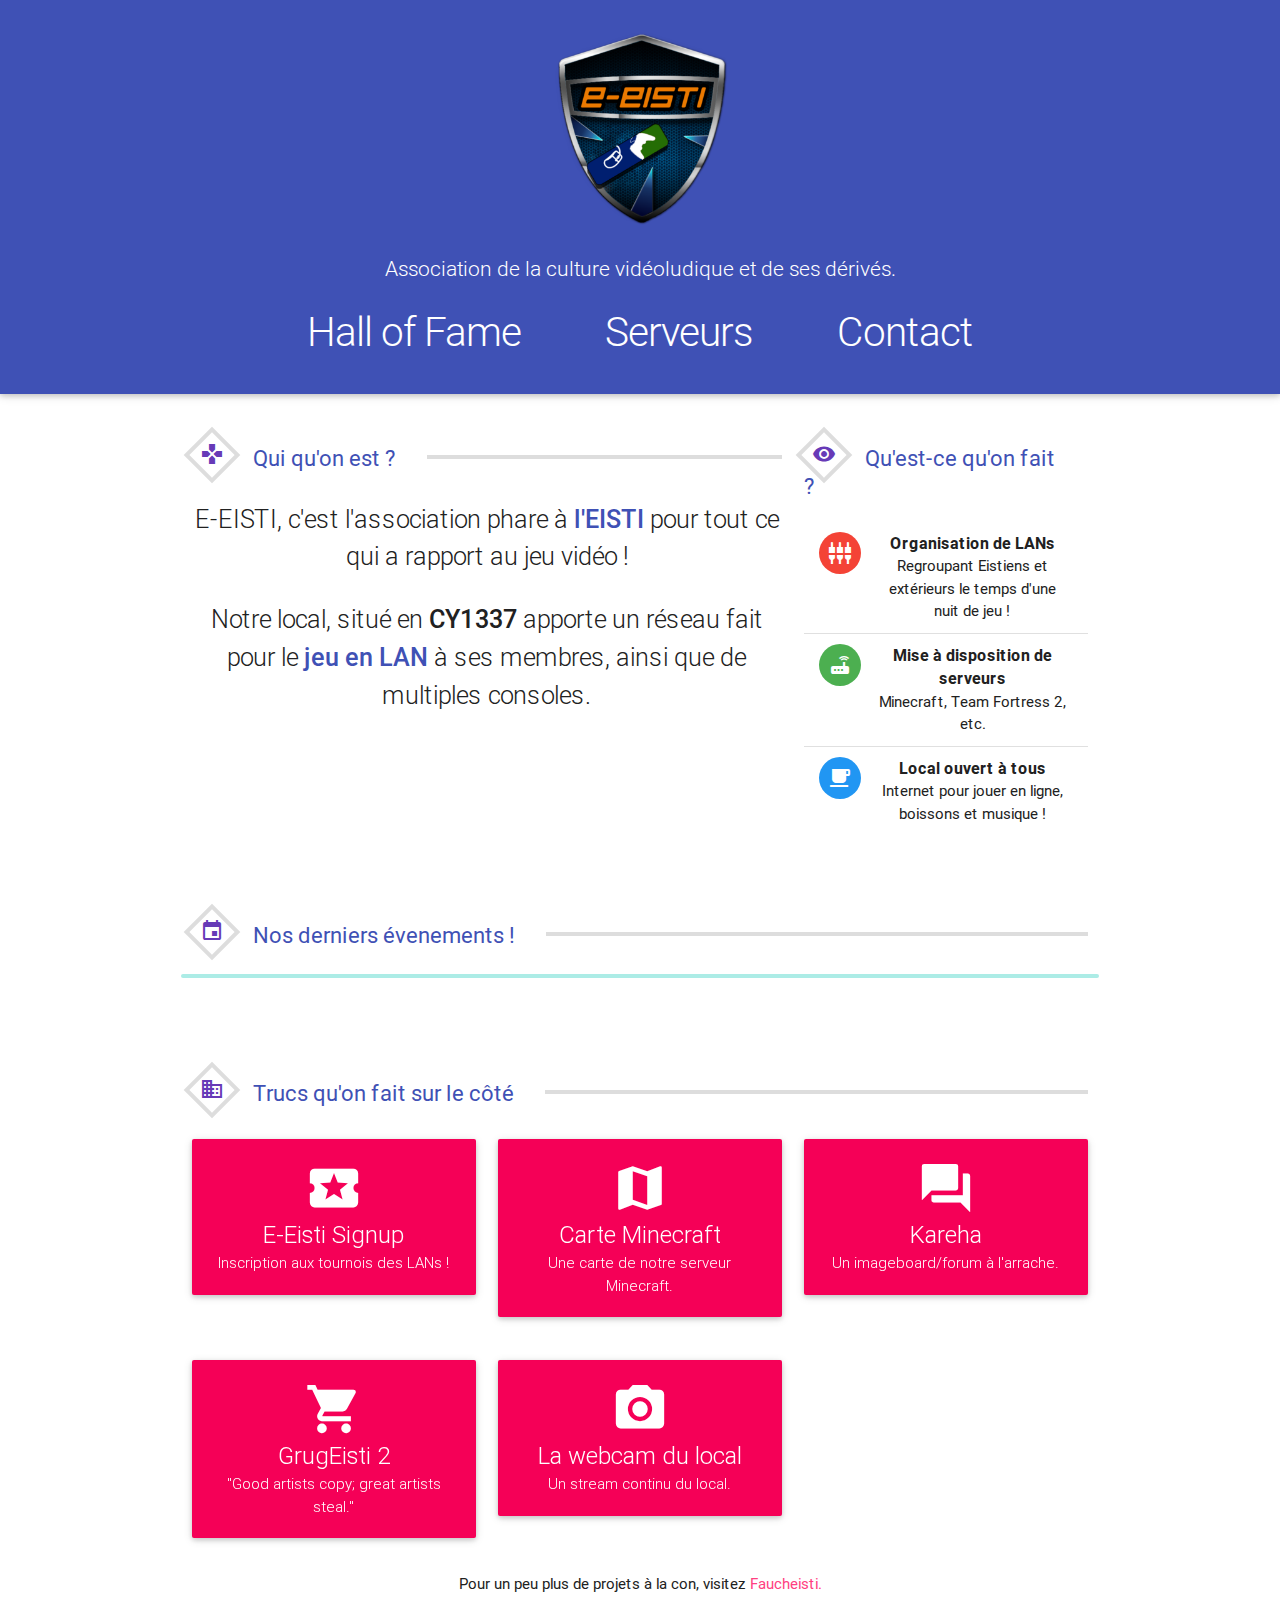
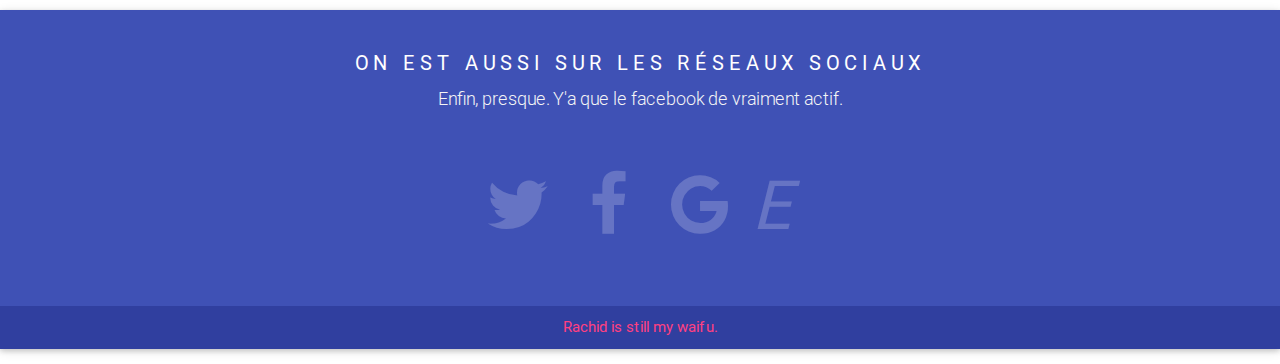
==== index.html @ 585cc4cd "commit wow" ====
<!DOCTYPE html>
<html>
	<head>
		<title>E-Eisti</title>
		<meta http-equiv="Content-Type" content="text/html; charset=UTF-8">
		<meta name="viewport" content="width=device-width, initial-scale=1">
		<meta http-equiv="X-UA-Compatible" content="IE=edge">
		<meta name="msapplication-tap-highlight" content="no">
		<meta name="description" content="Association de la culture vidéoludique et de ses dérivés.">
		<meta charset="UTF-8"/>

		<!-- Favicons-->
		<link rel="apple-touch-icon-precomposed" href="images/favicon/apple-touch-icon-152x152.png">
		<meta name="msapplication-TileColor" content="#3F51B5">
		<meta name="msapplication-TileImage" content="images/favicon/mstile-144x144.png">
		<link rel="icon" href="images/favicon/favicon-32x32.png" sizes="32x32">
		<!--  Android 5 Chrome Color-->
		<meta name="theme-color" content="#3F51B5">
		
		<!-- CSS -->
		<link type="text/css" rel="stylesheet" href="css/materialize.min.css"  media="screen,projection"/>
		<link type="text/css" rel="stylesheet" href="css/ee.css"  media="screen,projection"/>
  		<link rel="stylesheet" href="https://maxcdn.bootstrapcdn.com/font-awesome/4.4.0/css/font-awesome.min.css">
		
	</head>



	<body style="">

		

	<div class="hiddendiv common"></div>
	<header class="header indigo z-depth-1">
	<a href="index.html"><img style="" alt="" src="./images/eeisti.png"></a>
	<h1>Association de la culture vidéoludique et de ses dérivés.</h1>

	


	  <nav class="indigo" >
	    <div class="nav-wrapper">
	      <a style="position:fixed;left:10px;top:0;background-color: #3F51B5;z-index:500" href="#" data-activates="mobile-demo" class="button-collapse"><i class="material-icons">menu</i></a>
	      <ul class="right hide-on-med-and-down">
	        <li><a href="halloffame.html">Hall of Fame</a></li>
	        <li><a href="serverstats.html">Serveurs</a></li>
	        <li><a class="modal-trigger" href="#modal1">Contact</a></li>
	      </ul>
	      <ul class="side-nav" id="mobile-demo">
	        <li><a href="halloffame.html">LANs</a></li>
	        <li><a href="serverstats.html">Serveurs</a></li>
	        <li><a class="modal-trigger" href="#modal1">Contact</a></li>
	      </ul>
	    </div>
	  </nav>
          
        

	</header>

	 <!-- Modal Structure -->
	  <div id="modal1" class="modal">
	    <div class="modal-content">
	      <h4>Contacter l'association</h4>
	      <center>
			<p>On vous répondra, éventuellement.</p>
			<p>
			EISTI
			<br>
			Avenue du Parc
			<br>
			Cergy-Pontoise, France
			<br>
			<a href="mailto:contact.eeisti@gmail.com">contact.eeisti@gmail.com</a>
			</p>
			<div id="mapwrap">
			</iframe>
			</div>
	       </center>
	      </div>
	    <div class="modal-footer">
	      <a href="#!" class=" modal-action modal-close waves-effect waves-green btn-flat">Fermer</a>
	    </div>
	  </div>

	<div id="index-banner" class="section fade-in" style="display: block; opacity: 1;">
	<div class="container">
	
	<div class="row center">

		<div class="col s12 m8">
			<h2 class="header indigo-text lighten-1 section-title">
			<span>
			<div class="losange"><i class="deep-purple-text material-icons">gamepad</i></div>
			Qui qu'on est ?
			</span>
			</h2>
			<p class="flow-text">
			E-EISTI, c'est l'association phare à 
			<strong class="indigo-text darken-4">l'EISTI</strong>
			pour tout ce qui a rapport au jeu vidéo ! </p> <p class="flow-text">
			Notre local, situé en 
			<strong>CY1337</strong>
			apporte un réseau fait pour le 
			<strong class="indigo-text lighten-1">jeu en LAN</strong> à ses membres, ainsi que de multiples consoles.
			</p>
		</div>

		<div class="col s12 m4">
		<h2 class="header indigo-text lighten-1 section-title">
		<span>
		<div class="losange"><i class="deep-purple-text material-icons">visibility</i></div>
		Qu'est-ce qu'on fait ?
		</span>
		</h2>
			
			  <ul class="collection" style="border:none">
			    <li class="collection-item avatar">
			      <i class="material-icons circle red" style="font-size:24px">settings_input_component</i>
			      <span class="title"><b>Organisation de LANs</b></span>
			      <p>Regroupant Eistiens et extérieurs le temps d'une nuit de jeu ! 
			      </p>
			    </li>
			    <li class="collection-item avatar">
			      <i class="material-icons circle green" style="font-size:24px">router</i>
			      <span class="title"><b>Mise à disposition de serveurs</b></span>
			      <p>Minecraft, Team Fortress 2, etc.
			      </p>
			    </li>
			    <li class="collection-item avatar">
			      <i class="material-icons circle blue" style="font-size:24px">local_cafe</i>
			      <span class="title"><b>Local ouvert à tous</b></span>
			      <p>Internet pour jouer en ligne, boissons et musique !
			      </p>
			    </li>
			  </ul>

		</div>

	</div>
	</div>

	<div class="container fade-in" style="display: block; opacity: 1;">
	<div class="section processes-container">
	<h2 class="header indigo-text lighten-1 section-title">
	<span>
	<div class="losange"><i class="deep-purple-text material-icons">event</i></div>
	Nos derniers évenements !
	</span>
	</h2>

	<div class="row" id="events">
		<!-- Les events sont loadés ici -->
		<!-- Une barre de loading en attendant. -->
		<center>
		  <div class="progress">
		      <div class="indeterminate"></div>
		  </div>
		</center>      

	</div>
	</div>
	</div>

	<div class="container fade-in" style="display: block; opacity: 1;">
	<div class="section fun-facts">
	<h2 class="header indigo-text lighten-1 section-title">
	<span>
	<div class="losange"><i class="deep-purple-text material-icons">business</i></div>
	Trucs qu'on fait sur le côté
	</span>
	</h2>
	<div class="row">

		<a href="http://eeisti.eistiens.net/signup">
		<div class="col s12 m6 l4">
		<div class="card pink accent-3 waves-effect waves-block waves-light">
		<div class="card-content white-text">
		<center><i class="material-icons">local_activity</i></center>
		<span class="card-title" style="line-height:35px">E-Eisti Signup</span>
		<p class="bounceEffect animated bounceIn white-text" style="font-weight:300">Inscription aux tournois des LANs ! </p>
		</div>
		</div>
		</div>
		</a>



		<a href="http://mc.e-eisti.science">
		<div class="col s12 m6 l4">
		<div class="card pink accent-3 waves-effect waves-block waves-light">
		<div class="card-content white-text">
		<center><i class="material-icons">map</i></center>
		<span class="card-title" style="line-height:35px">Carte Minecraft</span>
		<p class="bounceEffect animated bounceIn white-text" style="font-weight:300"> Une carte de notre serveur Minecraft. </p>
		</div>
		</div>
		</div>
		</a>

		<a href="http://eeisti.eistiens.net/kareha">
		<div class="col s12 m6 l4">
		<div class="card pink accent-3 waves-effect waves-block waves-light">
		<div class="card-content white-text">
		<center><i class="material-icons">forum</i></center>
		<span class="card-title" style="line-height:35px">Kareha</span>
		<p class="bounceEffect animated bounceIn white-text" style="font-weight:300"> Un imageboard/forum à l'arrache. </p>
		</div>
		</div>
		</div>
		</a>

	</div>

	<div class="row">
		<a href="http://eeisti.eistiens.net/grug" style="height:60px">
		<div class="col s12 m6 l4" >
		<div class="card pink accent-3 waves-effect waves-block waves-light">
		<div class="card-content white-text">
		<center><i class="material-icons">shopping_cart</i></center>
		<span class="card-title" style="line-height:35px">GrugEisti 2</span>
		<p class="bounceEffect animated bounceIn white-text" style="font-weight:300">"Good artists copy; great artists steal."</p>
		</div>
		</div>
		</div>
		</a>

		<a href="http://eeisti.eistiens.net/camera">
		<div class="col s12 m6 l4">
		<div class="card pink accent-3 waves-effect waves-block waves-light">
		<div class="card-content white-text">
		<center><i class="material-icons">local_see</i></center>
		<span class="card-title" style="line-height:35px">La webcam du local</span>
		<p class="bounceEffect animated bounceIn white-text" style="font-weight:300"> Un stream continu du local.</p>
		</div>
		</div>
		</div>
		</a>

		

	</div>
	Pour un peu plus de projets à la con, visitez <a href="http://faucheisti.eu">Faucheisti.</a>
	</div>
	</div>
	
	<footer class="indigo z-depth-1">
		<div class="container">
		<div class="row get-in-touch">
			<div class="col l12 s12">
			<h5 class="white-text">On est aussi sur les réseaux sociaux</h5>
			<p class="grey-text text-lighten-4"> Enfin, presque. Y'a que le facebook de vraiment actif.</p>
			<div class="follow_us">
			<a target="_blank" href="https://twitter.com/EEISTI">
			<i class="fa fa-twitter"></i>
			</a>
			<a target="_blank" href="https://www.facebook.com/assoc.eeisti">
			<i class="fa fa-facebook"></i>
			</a>
			<a target="_blank" href="https://groups.google.com/d/forum/e-eisti-gp">
			<i class="fa fa-google"></i>
			</a>
			<a target="_blank" href="http://eistiens.net/associations/E-Eisti/">
			<i>E</i>
			</a>
			</div>
			</div>
		</div>
		</div>

		<div class="footer-copyright indigo darken-2">
		<div class="container">
		<a href="http://eeisti.eistiens.net/old">Rachid is still my waifu.</a>
		</div>
		</div>
	</footer>
	

<div class="drag-target" style="left: 0px;"></div>

<script type="text/javascript" src="./js/jquery-2.1.1.min.js"></script>
<script type="text/javascript" src="./js/materialize.min.js"></script>
<script>
$(document).ready(function(){
	$(".button-collapse").sideNav();
	$("#events").load("events.pl"); 
	$('.modal-trigger').leanModal();
	//$("#mapwrap").load("<iframe scrolling=\"no\" width=\"100%\" height=\"300\" frameborder=\"0\" src=\"https://www.google.es/maps?t=m&ie=UTF8&ll=49.034689,2.070966&spn=0.004741,0.013078&z=17&output=embed\" marginwidth=\"0\" marginheight=\"0\"></iframe>");
});
</script>

</body>
</html>
---- css/ee.css ----
body {
    color: #212121;
}
a {
    color: #FF4081;
}


@font-face {
  font-family: 'Material Icons';
  font-style: normal;
  font-weight: 400;
  src: url(../font/material-icons/MaterialIcons-Regular.eot); /* For IE6-8 */
  src: local('Material Icons'),
       local('MaterialIcons-Regular'),
       url(../font/material-icons/MaterialIcons-Regular.woff2) format('woff2'),
       url(../font/material-icons/MaterialIcons-Regular.woff) format('woff'),
       url(../font/material-icons/MaterialIcons-Regular.ttf) format('truetype');
}

.material-icons {
  font-family: 'Material Icons';
  font-weight: normal;
  font-style: normal;
  font-size: 24px;  /* Preferred icon size */
  display: inline-block;
  width: 1em;
  height: 1em;
  line-height: 1;
  text-transform: none;
  letter-spacing: normal;
  word-wrap: normal;

  /* Support for all WebKit browsers. */
  -webkit-font-smoothing: antialiased;
  /* Support for Safari and Chrome. */
  text-rendering: optimizeLegibility;

  /* Support for Firefox. */
  -moz-osx-font-smoothing: grayscale;

  /* Support for IE. */
  font-feature-settings: 'liga';
}

.section-title {
    font-size: 22px;
    font-weight: 400;
    margin-bottom: 1em;
    position: relative;
    text-align: left;
}
.section-title:before {
    border-bottom: 4px solid #DDDDDD;
    content: "";
    left: 0;
    position: absolute;
    top: 50%;
    width: 100%;
}
.section-title span {
    background: none repeat scroll 0 0 #FFFFFF;
    display: inline-block;
    padding-right: 1.4em;
    position: relative;
}
.losange {
    display:inline-block;
    border: 4px solid #DDDDDD;
    #border-radius: 50% 50% 50% 50%;
    color: #DDDDDD;
    font-size: 24px;
    margin-right: 16px;
    padding: 3px;
    height:40px;
    width:40px;
    scale(1) rotate(45deg) translateX(0px) translateY(0px) skewX(deg) skewY(10deg);
    -webkit-transform: scale(1) rotate(45deg) translateX(0px) translateY(0px) skewX(0deg) skewY(0deg);
    -o-transform: scale(1) rotate(45deg) translateX(0px) translateY(0px) skewX(0deg) skewY(0deg);
    -ms-transform: scale(1) rotate(45deg) translateX(0px) translateY(0px) skewX(0deg) skewY(0deg);
    transform: scale(1) rotate(45deg) translateX(0px) translateY(0px) skewX(0deg) skewY(0deg);
}

.section-title i {

    scale(1) rotate(-45deg) translateX(0px) translateY(0px) skewX(deg) skewY(10deg);
    -webkit-transform: scale(1) rotate(-45deg) translateX(0px) translateY(0px) skewX(0deg) skewY(0deg);
    -o-transform: scale(1) rotate(-45deg) translateX(0px) translateY(0px) skewX(0deg) skewY(0deg);
    -ms-transform: scale(1) rotate(-45deg) translateX(0px) translateY(0px) skewX(0deg) skewY(0deg);
    transform: scale(1) rotate(-45deg) translateX(0px) translateY(0px) skewX(0deg) skewY(0deg);


}

.card a {
    color: #C5CAE9;
    margin: 0;
}
.card .card-content p {
    font-weight: 200;
}
.input-field label {
    color: #304FFE;
}
.input-field input[type="text"]:focus, .input-field input[type="password"]:focus, .input-field input[type="email"]:focus, .input-field input[type="date"]:focus, .input-field textarea:focus {
    border-bottom: 1px solid #304FFE;
    box-shadow: 0 1px 0 0 #304FFE;
}
.input-field input[type="text"]:focus + label, .input-field input[type="password"]:focus + label, .input-field input[type="email"]:focus + label, .input-field input[type="date"]:focus + label, .input-field textarea:focus + label {
    color: #304FFE;
}
.loader-container {
    padding: 10% 0 !important;
    text-align: center;
}
.fade-in {
    display: none;
}
header {
    padding: 2em;
    text-align: center;
    width: 100%;
}
header img {
    max-height: 200px;
}
header h1 {
    color: #FFFFFF;
    font-size: 1.4em;
    font-weight: 300;
    line-height: 1.4;
    margin: 0.9em 0 0;
    padding: 0;
}
header p {
    background: none repeat scroll 0 0 #FAF46A;
    border-radius: 4px 4px 4px 4px;
    color: rgba(0, 0, 0, 0.7);
    display: inline-block;
    font-size: 1em;
    font-style: italic;
    line-height: 1;
    margin: 0.1em 0 0.6em;
    padding: 6px 10px;
}
header nav {
    box-shadow: none;
    margin-top: 15px;
    width: 100%;
}
header nav ul {
    margin: 0 auto;
}
header nav ul.hide-on-med-and-down {
    min-height: 60px;
    width: 100%;
}
header nav ul.hide-on-med-and-down li {
    display: inline-flex;
    float: none;
}
header nav ul li a {
    color: #FFFFFF;
    font-size: 2.7em;
    font-weight: 300;
    letter-spacing: -1px;
    margin: 0 25px;
    position: relative;
    text-decoration: none;
}
@media only screen and (max-width: 992px) {
header ul.side-nav li a {
    font-size: 2.2em;
}
}
footer {
    text-align: center;
}
footer .get-in-touch {
    padding: 30px 0;
}
footer .get-in-touch h5 {
    color: #EEEEEE;
    font-size: 20px;
    letter-spacing: 0.25em;
    margin-bottom: 0.5em !important;
    text-transform: uppercase;
}
footer .get-in-touch p {
    color: #EEEEEE;
    font-size: 18px;
    font-weight: 300;
    line-height: 30px;
    margin: 0 auto 40px;
    width: 50%;
}
footer .get-in-touch .follow_us i {
    background: none repeat scroll 0 0 rgba(0, 0, 0, 0);
    color: #FFFFFF;
    font-size: 68px;
    margin: 0 10px 0 0;
    opacity: 0.2;
    text-align: center;
    transition: all 0.2s ease-out 0s;
    width: 77px;
}
footer .get-in-touch .follow_us i:hover {
    background: none repeat scroll 0 0 rgba(0, 0, 0, 0);
    opacity: 1;
}
footer .footer-copyright {
    color: #FAF9FD;
    padding: 10px 0;
}
#index-banner p {
    color: #212121;
}
.featured-media .card {
    min-height: 230px;
    text-align: center;
}
.featured-media .card .card-title {
    font-size: 24px;
    line-height: 24px;
}
.featured-media .card .card-title a {
    color: #FFFFFF;
}
.featured-media .card .card-action {
    bottom: 0;
    position: absolute;
    width: 100%;
}
.featured-media .card .updated-on {
    color: #CCCCCC;
    font-size: 13px;
    font-weight: 300;
}
.featured-media .btn-large i {
    line-height: 16px;
}
.featured-media .btn-large span {
    font-size: 18px;
}
.processes-container {
    color: #212121;
}
.processes-container .card.small {
    height: 420px;
}
.processes-container .card.small .card-title {
    font-weight: 400;
}
.processes-container .card.small .card-content {
    font-size: 16px;
    font-weight: 300;
    height: 255px;
}
.processes-container .card.small .card-content p {
    font-weight: 300 !important;
}
.fun-facts {
    text-align: center;
}
.fun-facts .card i {
    display: block;
    font-size: 58px;
}
span.ago {
    color: #777777;
    display: block;
    font-size: 12px;
}
i.twitter {
    display: block;
    font-size: 40px;
    margin-bottom: 12px;
    margin-top: -36px;
}
.tweet-card {
    min-height: 160px;
}
.resources h4 {
    color: #69767F;
    font-size: 22px;
    margin: 0;
}
.resources h4 span {
    float: right;
}
.cbp_tmtimeline {
    list-style: none outside none;
    margin: 30px 0 0;
    padding: 0;
    position: relative;
}
.cbp_tmtimeline:before {
    background: none repeat scroll 0 0 #C5CAE9;
    bottom: 0;
    content: "";
    left: 20%;
    margin-left: -10px;
    position: absolute;
    top: 0;
    width: 10px;
}
.cbp_tmtimeline > li {
    position: relative;
}
.cbp_tmtimeline > li .cbp_tmtime {
    display: block;
    padding-right: 100px;
    position: absolute;
    width: 25%;
}
.cbp_tmtimeline > li .cbp_tmtime span {
    display: block;
    text-align: right;
}
.cbp_tmtimeline > li .cbp_tmtime span:first-child {
    color: #777777;
    font-size: 0.9em;
}
.cbp_tmtimeline > li .cbp_tmtime span:last-child {
    color: #3F51B5;
    font-size: 2.9em;
}
.cbp_tmtimeline > li:nth-child(2n+1) .cbp_tmtime span:last-child {
    color: #303F9F;
}
.cbp_tmtimeline > li .cbp_tmlabel {
    background: none repeat scroll 0 0 #3F51B5;
    border-radius: 5px 5px 5px 5px;
    color: #FFFFFF;
    font-size: 1.2em;
    font-weight: 300;
    line-height: 1.4;
    margin: 0 0 15px 25%;
    padding: 12px;
    position: relative;
}
.cbp_tmtimeline > li:nth-child(2n+1) .cbp_tmlabel {
    background: none repeat scroll 0 0 #303F9F;
}
.cbp_tmtimeline > li .cbp_tmlabel h2 {
    border-bottom: 1px solid rgba(255, 255, 255, 0.4);
    font-size: 20px;
    line-height: 26px;
    margin: 0;
    padding: 0;
}
.cbp_tmtimeline > li .cbp_tmlabel p {
    font-size: 16px;
    line-height: 16px;
    margin: 10px 0;
}
.cbp_tmtimeline > li .cbp_tmlabel p.light-text {
    font-size: 15px;
    font-weight: 200;
    line-height: 20px;
}
.cbp_tmtimeline > li .cbp_tmlabel:after {
    -moz-border-bottom-colors: none;
    -moz-border-left-colors: none;
    -moz-border-right-colors: none;
    -moz-border-top-colors: none;
    border-color: rgba(0, 0, 0, 0) #3F51B5 rgba(0, 0, 0, 0) rgba(0, 0, 0, 0);
    border-image: none;
    border-style: solid;
    border-width: 10px;
    content: " ";
    height: 0;
    pointer-events: none;
    position: absolute;
    right: 100%;
    top: 10px;
    width: 0;
}
.cbp_tmtimeline > li:nth-child(2n+1) .cbp_tmlabel:after {
    border-right-color: #303F9F;
}
.cbp_tmtimeline > li .cbp_tmicon {
    background: none repeat scroll 0 0 #3F51B5;
    border-radius: 50% 50% 50% 50%;
    box-shadow: 0 0 0 8px #C5CAE9;
    color: #FFFFFF;
    font-size: 1.4em;
    height: 40px;
    left: 20%;
    line-height: 40px;
    margin: 0 0 0 -25px;
    position: absolute;
    text-align: center;
    top: 0;
    width: 40px;
}
.cbp_tmicon-phone:before {
    content: "";
}
.cbp_tmicon-screen:before {
    content: "";
}
.cbp_tmicon-mail:before {
    content: "";
}
.cbp_tmicon-earth:before {
    content: "";
}
.move-container .cbp_tmtime {
    top: 20% !important;
}
.move-container .cbp_tmicon, .move-container .cbp_tmlabel {
    top: 24% !important;
}
.move-container .cbp_tmlabel {
    width: 50%;
}
@media screen and (max-width: 65.375em) {
.cbp_tmtimeline > li .cbp_tmtime span:last-child {
    font-size: 1.5em;
}
}
@media screen and (max-width: 47.2em) {
.cbp_tmtimeline:before {
    display: none;
}
.cbp_tmtimeline > li .cbp_tmtime {
    padding: 0 0 20px;
    position: relative;
    width: 100%;
}
.cbp_tmtimeline > li .cbp_tmtime span {
    text-align: left;
}
.cbp_tmtimeline > li .cbp_tmlabel {
    font-size: 95%;
    font-weight: 400;
    margin: 0 0 30px;
    padding: 1em;
}
.cbp_tmtimeline > li .cbp_tmlabel:after {
    border-bottom-color: #3F51B5;
    border-right-color: rgba(0, 0, 0, 0);
    left: 20px;
    right: auto;
    top: -20px;
}
.cbp_tmtimeline > li:nth-child(2n+1) .cbp_tmlabel:after {
    border-bottom-color: #212121;
    border-right-color: rgba(0, 0, 0, 0);
}
.cbp_tmtimeline > li .cbp_tmicon {
    float: right;
    left: auto;
    margin: -55px 5px 0 0;
    position: relative;
}
}
.bar {
    border-radius: 2px 2px 2px 2px;
    box-shadow: 1px 1px 1px 1px #CCCCCC;
    line-height: 1;
    margin: 20px auto 25px;
    padding: 10px;
    position: relative;
    text-align: right;
    width: 580px;
}
.bar h2 {
    float: left;
    margin-top: 0.2em;
}
.bar a {
    background: none no-repeat scroll center center #FFFFFF;
    border-right: 2px none;
    display: inline-block;
    height: 32px;
    margin-right: 5px;
    text-decoration: none !important;
    width: 32px;
}
.bar a.active {
    background-color: #C1C1C1;
    border-radius: 20px 20px 20px 20px;
}
.bar a.starred {
    background-image: url("[data-uri]");
}
.bar a.repos {
    background-image: url("[data-uri]");
}
@media (max-width: 768px) {
.bar {
    width: 90%;
}
}
div.content {
    list-style: none outside none;
    margin: 0 auto;
    text-align: left;
    width: 590px;
}
@media (max-width: 768px) {
div.content {
    margin: 0 auto;
    width: 80%;
}
}
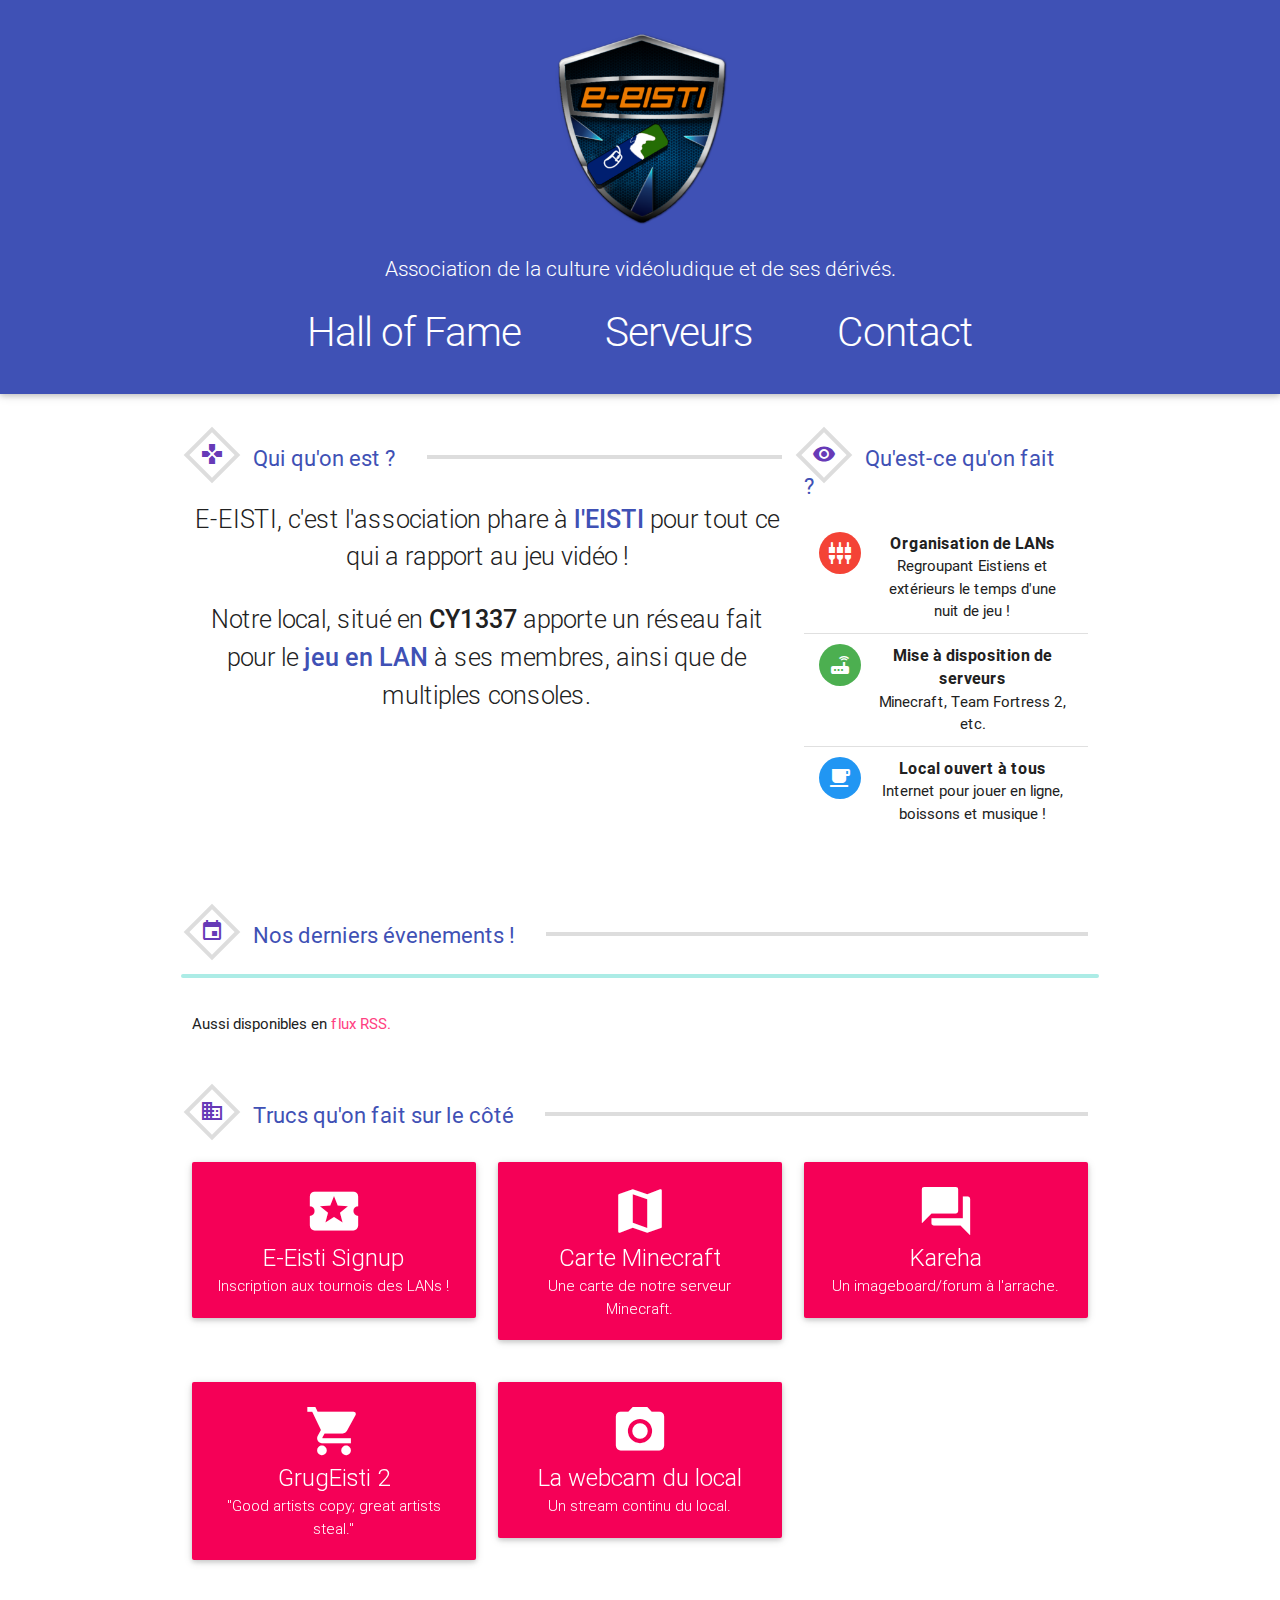
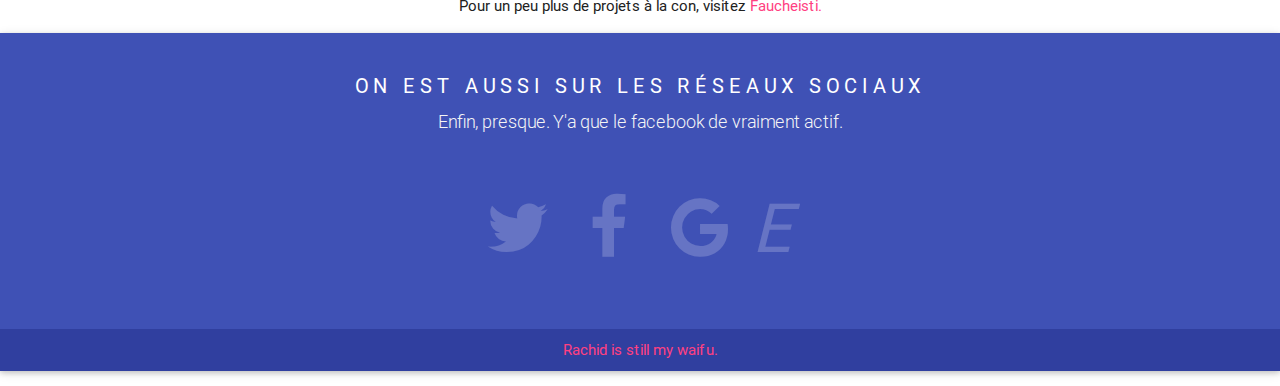
==== commit 4cebc410: "ajout du flux rss" ====
--- a/index.html
+++ b/index.html
@@ -158,8 +158,10 @@
 		      <div class="indeterminate"></div>
 		  </div>
 		</center>      
-
-	</div>
+			     
+	</div>
+
+			      Aussi disponibles en <a href="scripts/rss.pl">flux RSS.
 	</div>
 	</div>
 
